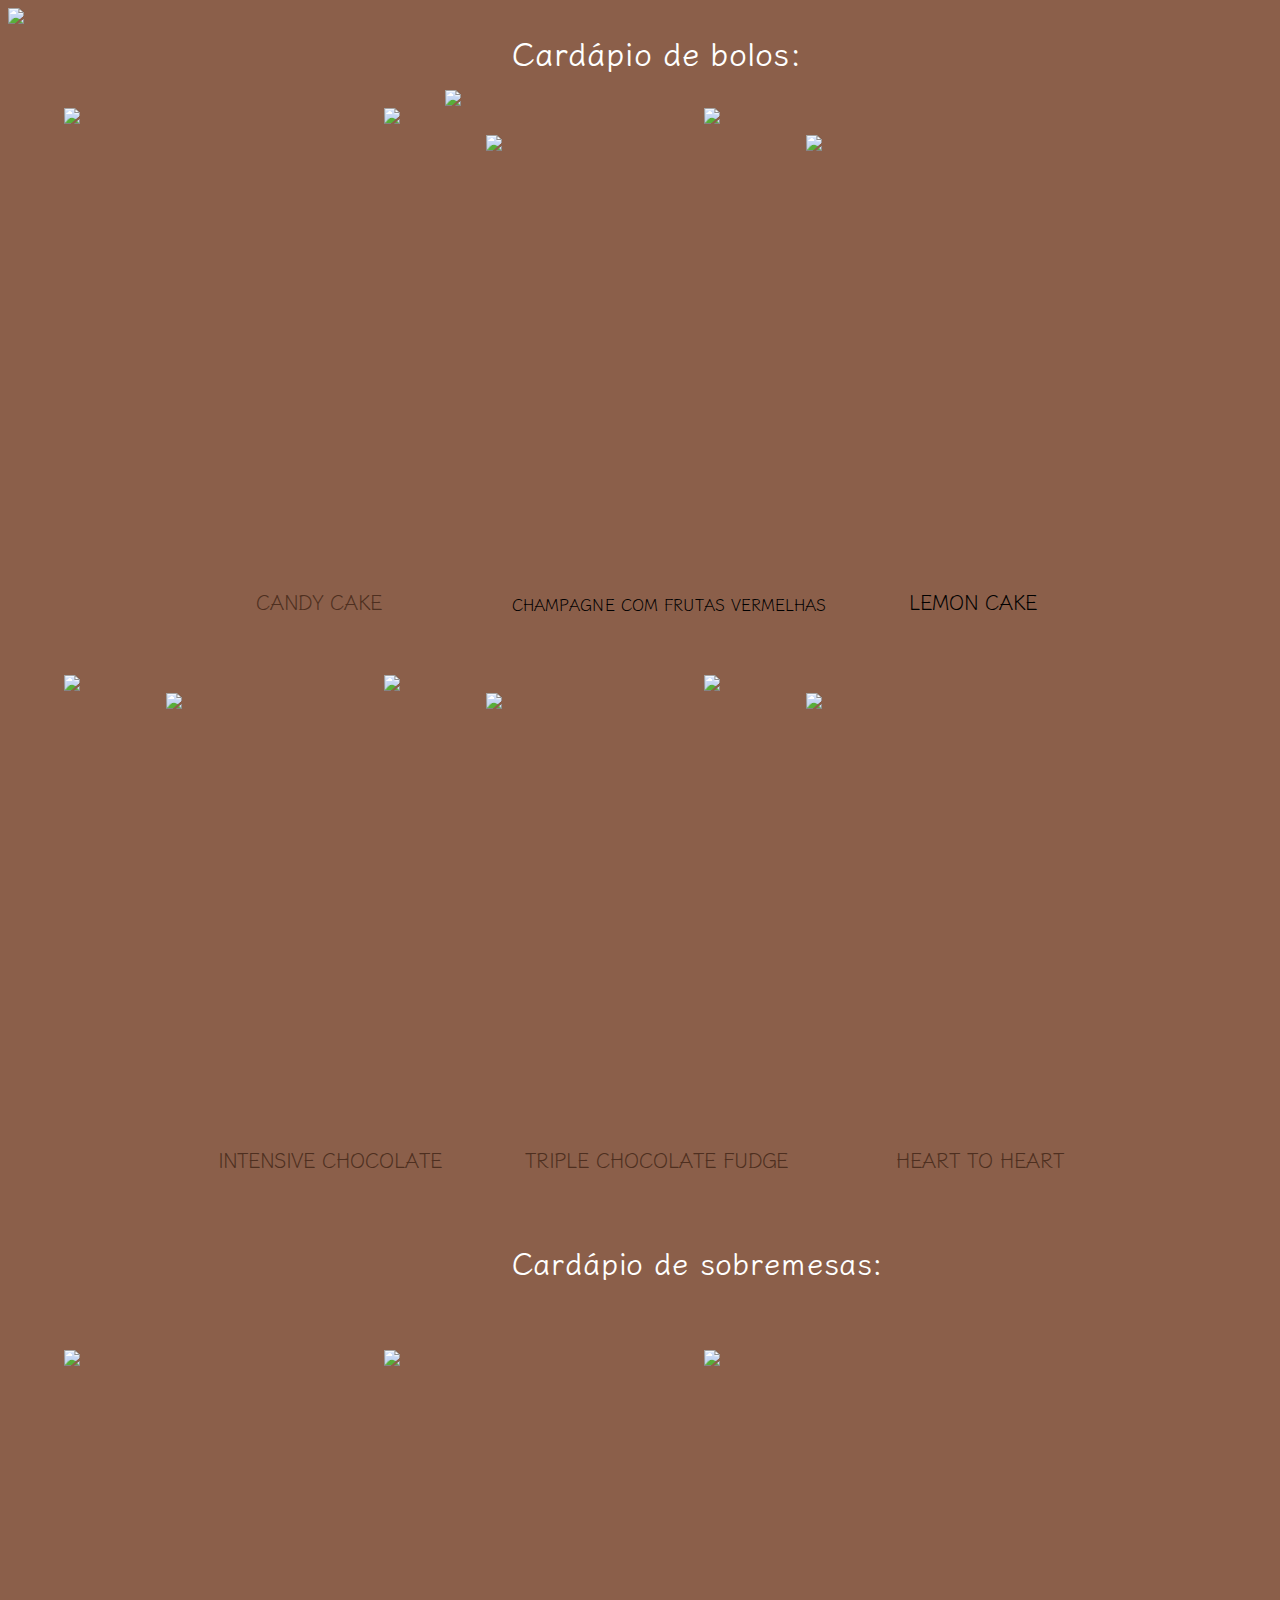
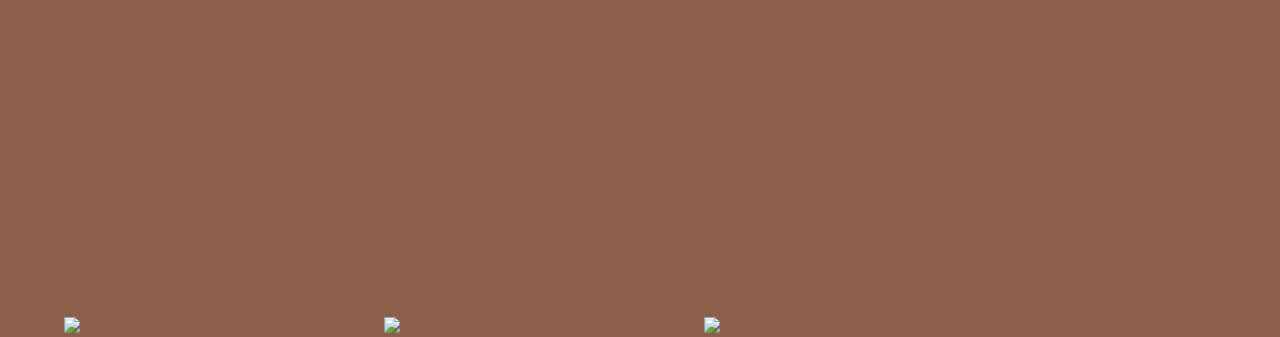
==== cardapio.html @ 287a2162 "Add files via upload" ====
<!DOCTYPE html>
<html lang="pt-BR">
<head>
    <meta charset="UTF-8">
    <meta http-equiv="X-UA-Compatible" content="IE=edge">
    <meta name="viewport" content="width=device-width, initial-scale=1.0">
    <title>CARDÁPIO DE BOLOS</title>
    <link rel="stylesheet" href="cardapio-css.css">
</head>
<body>
    <h1>Cardápio de bolos:</h1>
    
    <div class="fotocandy">
        <img src="RETANGULO MARROM CARDAPIO.svg">
    </div>
    
    <div class="miniretangulo">
        <img src="mini retangulo amarelo.svg">
    </div>

    <div class="candycake">
        <img src="foto do bolo irmao.svg">
    </div>

    <p class="candy">
        CANDY CAKE
    </p>

    <div class="mini2">
        <img src="mini retangulo amarelo.svg">
    </div>

    <div class="mini3">
        <img src="mini retangulo amarelo.svg">
    </div>

    <div class="mini4">
        <img src="mini retangulo amarelo.svg">
    </div>

    <div class="mini5">
        <img src="mini retangulo amarelo.svg">
    </div>

    <div class="mini6">
        <img src="mini retangulo amarelo.svg">
    </div>

    <div class="bolo-mini2">
        <img src="bolo de morango.svg">
    </div>

    <div class="bolo-mini3">
        <img src="lemon cake.svg">
    </div>

    <p class="bolodemorango">
        CHAMPAGNE COM FRUTAS VERMELHAS
    </p>

    <p class="lemoncake">
       LEMON CAKE
    </p>

    <div class="fotointensa">
        <img src="intensive chocolate - Copia.svg">
    </div>

    <div class="fototripla">
        <img src="triple chocolate.svg">
    </div>

    <div class="fotoheart">
        <img src="heart to heart.svg">
    </div>

    <p class="intensive">
        INTENSIVE CHOCOLATE
    </p>

    <p class="triple">
        TRIPLE CHOCOLATE FUDGE
    </p>

    <p class="heart">
        HEART TO HEART
    </p>

    <h2>Cardápio de sobremesas:</h2>

    <div class="img1">
        <img src="mini retangulo amarelo.svg">
    </div>

    <div class="img2">
        <img src="mini retangulo amarelo.svg">
    </div>

    <div class="img3">
        <img src="mini retangulo amarelo.svg">
    </div>

    <div class="img4">
        <img src="mini retangulo amarelo.svg">
    </div>

    <div class="img5">
        <img src="mini retangulo amarelo.svg">
    </div>

    <div class="img6">
        <img src="mini retangulo amarelo.svg">
    </div>

    <div class="tiramisu">
        
    </div>


    
</body>
</html>
---- cardapio-css.css ----
@import url('https://fonts.googleapis.com/css2?family=Klee+One&display=swap');

body{
    background-color: #8B5F4A;
}
h1{
    font-family: 'Klee One', cursive;
    color: #fff;
    position: absolute;
    top: auto;
    left: 40%;
}
.miniretangulo{
    position: absolute;
    top: 12%;
    left: 5%;
}
.candycake{
    position: absolute;
    top: 10%;
    right: 64%;
}
.candy{
    font-family: 'Klee One', cursive;
    color: #4E2F20;
    position: absolute;
    top: 63%;
    left: 20%;
    font-size: 20px;
}
.mini2{
    position: absolute;
    top: 12%;
    left: 30%;
}
.mini3{
    position: absolute;
    top: 12%;
    left: 55%;
}
.mini4{
    position: absolute;
    top: 75%;
    left: 5%;
}
.mini5{
    position: absolute;
    top: 75%;
    left: 30%;
}
.mini6{
    position: absolute;
    top: 75%;
    left: 55%;
}
.bolo-mini2{
    position: absolute;
    top: 15%;
    left: 38%;
}
.bolo-mini3{
    position: absolute;
    top: 15%;
    left: 63%;
}
.bolodemorango{
    font-family: 'Klee One', cursive;
    position: absolute;
    top: 64%;
    left: 40%;
}
.lemoncake{
    font-family: 'Klee One', cursive;
    position: absolute;
    top: 63%;
    left: 71%;
    font-size: 20px;
}
.fotointensa{
    position: absolute;
    top: 77%;
    left: 13%;
}
.fototripla{
    position: absolute;
    top: 77%;
    left: 38%;
}
.fotoheart{
    position: absolute;
    top: 77%;
    left: 63%;
}
.intensive{
    font-family: 'Klee One', cursive;
    color: #4E2F20;
    position: absolute;
    top: 125%;
    left: 17%;
    font-size: 20px;
}
.triple{
    font-family: 'Klee One', cursive;
    color: #4E2F20;
    position: absolute;
    top: 125%;
    left: 41%;
    font-size: 20px;
}
.heart{
    font-family: 'Klee One', cursive;
    color: #4E2F20;
    position: absolute;
    top: 125%;
    left: 70%;
    font-size: 20px;
}
h2{
    font-family: 'Klee One', cursive;
    color: #fff;
    position: absolute;
    top: 135%;
    left: 40%;
    font-size: 30px;
}
.img1{
    position: absolute;
    top: 150%;
    left: 5%;
}
.img2{
    position: absolute;
    top: 150%;
    left: 30%;
}
.img3{
    position: absolute;
    top: 150%;
    left: 55%;
}
.img4{
    position: absolute;
    top: 213%;
    left: 5%
}
.img5{
    position: absolute;
    top: 213%;
    left: 30%;
}
.img6{
    position: absolute;
    top: 213%;
    left: 55%;
}
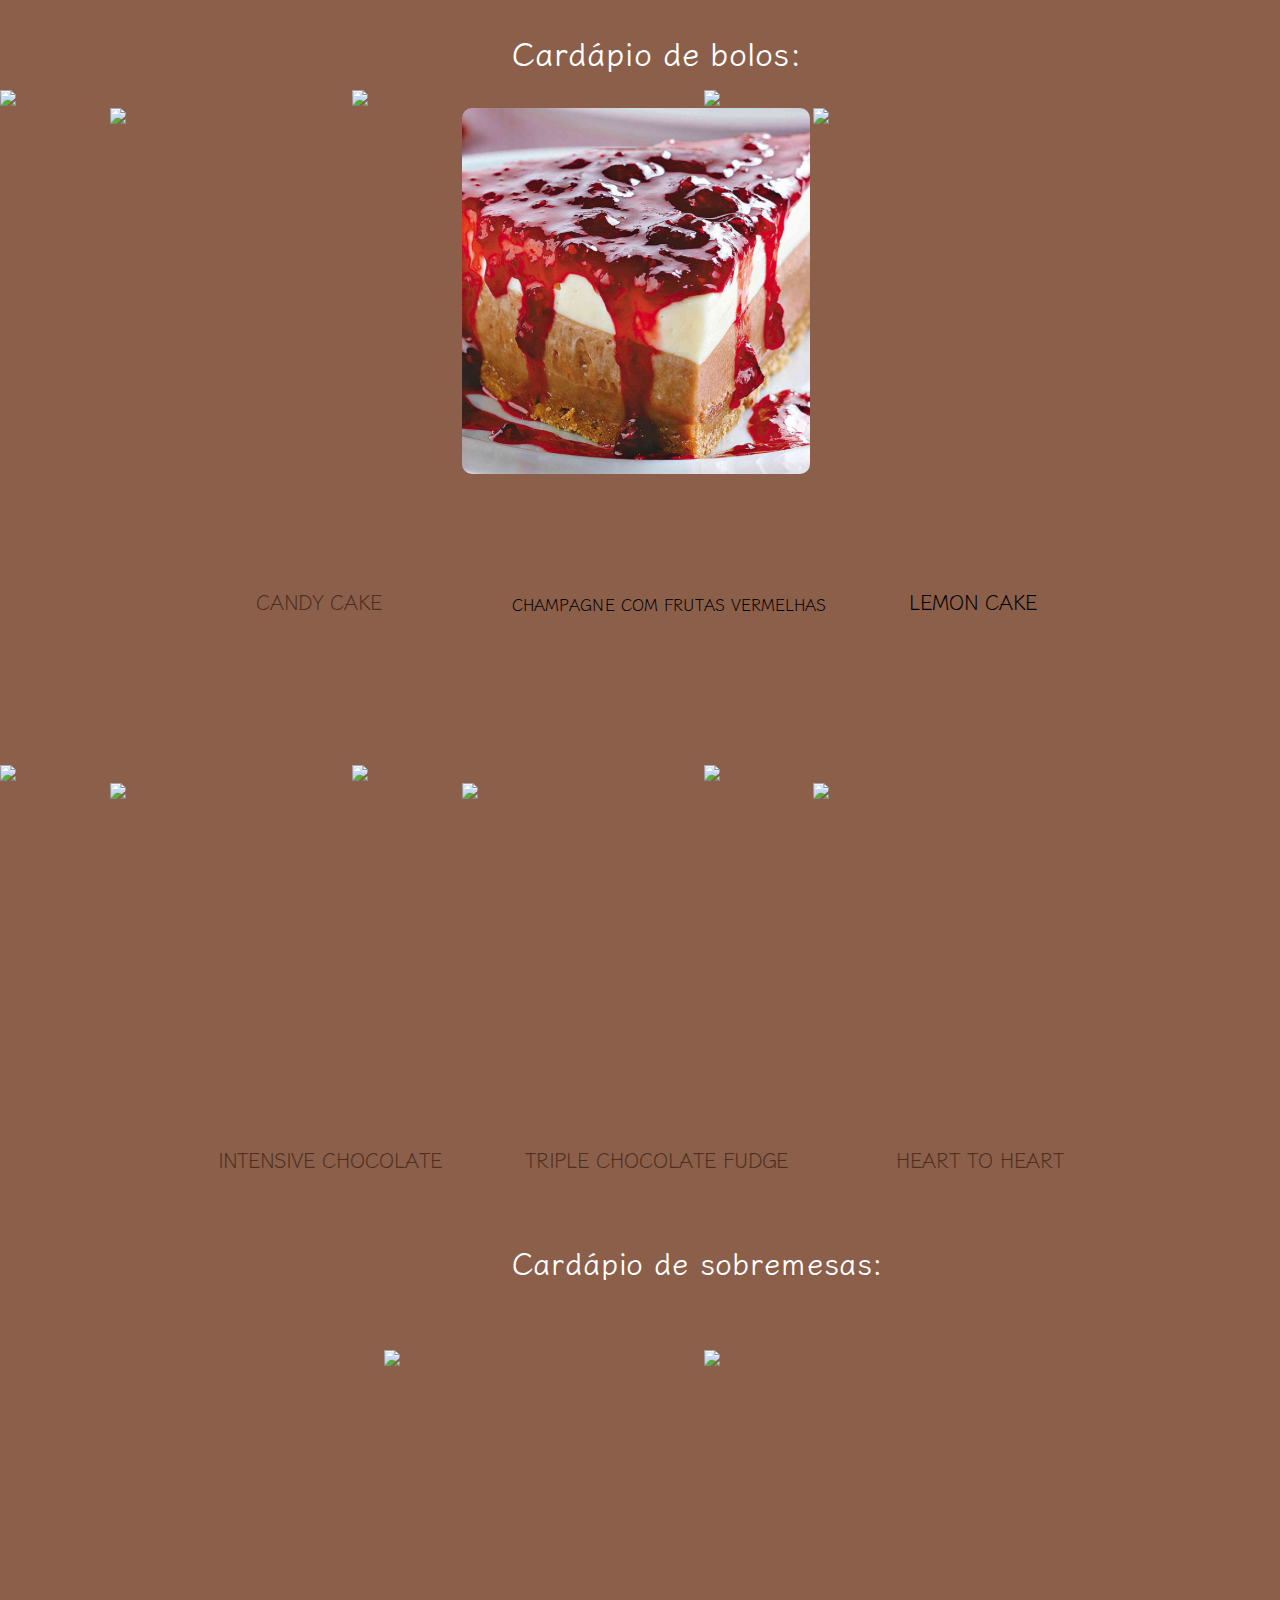
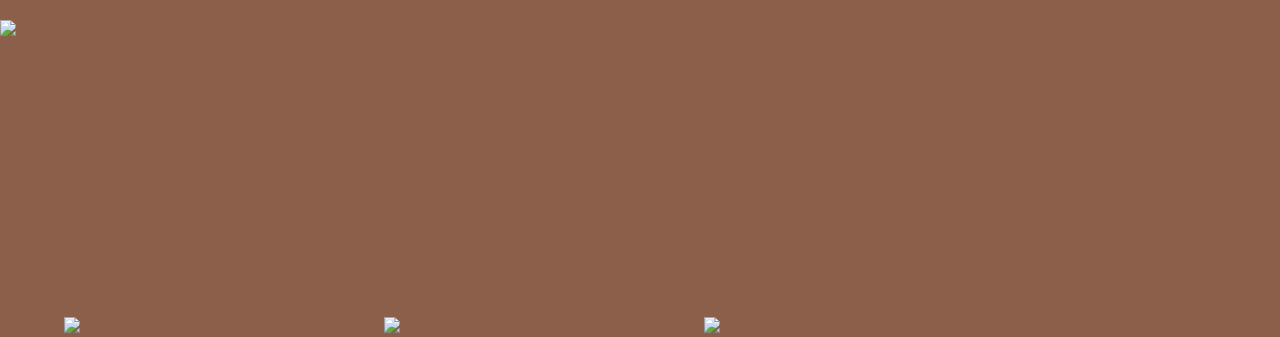
==== commit b38f8784: "Add files via upload" ====
--- a/cardapio.html
+++ b/cardapio.html
@@ -11,15 +11,15 @@
     <h1>Cardápio de bolos:</h1>
     
     <div class="fotocandy">
-        <img src="RETANGULO MARROM CARDAPIO.svg">
+        <img src="Rectangle 60.svg">
     </div>
     
     <div class="miniretangulo">
-        <img src="mini retangulo amarelo.svg">
+        <img src="Rectangle 62.svg">
     </div>
 
     <div class="candycake">
-        <img src="foto do bolo irmao.svg">
+        <img src="image 33.svg">
     </div>
 
     <p class="candy">
@@ -27,31 +27,31 @@
     </p>
 
     <div class="mini2">
-        <img src="mini retangulo amarelo.svg">
+        <img src="Rectangle 62.svg">
     </div>
 
     <div class="mini3">
-        <img src="mini retangulo amarelo.svg">
+        <img src="Rectangle 62.svg">
     </div>
 
     <div class="mini4">
-        <img src="mini retangulo amarelo.svg">
+        <img src="Rectangle 62.svg">
     </div>
 
     <div class="mini5">
-        <img src="mini retangulo amarelo.svg">
+        <img src="Rectangle 62.svg">
     </div>
 
     <div class="mini6">
-        <img src="mini retangulo amarelo.svg">
+        <img src="Rectangle 62.svg">
     </div>
 
     <div class="bolo-mini2">
-        <img src="bolo de morango.svg">
+        <img src="image 32.svg">
     </div>
 
     <div class="bolo-mini3">
-        <img src="lemon cake.svg">
+        <img src="image 36.svg">
     </div>
 
     <p class="bolodemorango">
@@ -63,15 +63,15 @@
     </p>
 
     <div class="fotointensa">
-        <img src="intensive chocolate - Copia.svg">
+        <img src="image 7.svg">
     </div>
 
     <div class="fototripla">
-        <img src="triple chocolate.svg">
+        <img src="image 8.svg">
     </div>
 
     <div class="fotoheart">
-        <img src="heart to heart.svg">
+        <img src="image 9.svg">
     </div>
 
     <p class="intensive">
@@ -89,27 +89,27 @@
     <h2>Cardápio de sobremesas:</h2>
 
     <div class="img1">
-        <img src="mini retangulo amarelo.svg">
+        <img src="Rectangle 62.svg">
     </div>
 
     <div class="img2">
-        <img src="mini retangulo amarelo.svg">
+        <img src="Rectangle 62.svg">
     </div>
 
     <div class="img3">
-        <img src="mini retangulo amarelo.svg">
+        <img src="Rectangle 62.svg">
     </div>
 
     <div class="img4">
-        <img src="mini retangulo amarelo.svg">
+        <img src="Rectangle 62.svg">
     </div>
 
     <div class="img5">
-        <img src="mini retangulo amarelo.svg">
+        <img src="Rectangle 62.svg">
     </div>
 
     <div class="img6">
-        <img src="mini retangulo amarelo.svg">
+        <img src="Rectangle 62.svg">
     </div>
 
     <div class="tiramisu">
--- a/cardapio-css.css
+++ b/cardapio-css.css
@@ -10,15 +10,21 @@
     top: auto;
     left: 40%;
 }
+
+.fotocandy{
+    position: absolute;
+    left: -5%;
+}
+
 .miniretangulo{
     position: absolute;
-    top: 12%;
-    left: 5%;
+    top: 10%;
+    left: 0%;
 }
 .candycake{
     position: absolute;
-    top: 10%;
-    right: 64%;
+    top: 12%;
+    left: 8.6%;
 }
 .candy{
     font-family: 'Klee One', cursive;
@@ -30,38 +36,38 @@
 }
 .mini2{
     position: absolute;
-    top: 12%;
-    left: 30%;
+    top: 10%;
+    left: 27.5%;
 }
 .mini3{
     position: absolute;
-    top: 12%;
+    top: 10%;
     left: 55%;
 }
 .mini4{
     position: absolute;
-    top: 75%;
-    left: 5%;
+    top: 85%;
+    left: 0%;
 }
 .mini5{
     position: absolute;
-    top: 75%;
-    left: 30%;
+    top: 85%;
+    left: 27.5%;
 }
 .mini6{
     position: absolute;
-    top: 75%;
+    top: 85%;
     left: 55%;
 }
 .bolo-mini2{
     position: absolute;
-    top: 15%;
-    left: 38%;
+    top: 12%;
+    left: 36.1%;
 }
 .bolo-mini3{
     position: absolute;
-    top: 15%;
-    left: 63%;
+    top: 12%;
+    left: 63.5%;
 }
 .bolodemorango{
     font-family: 'Klee One', cursive;
@@ -78,18 +84,18 @@
 }
 .fotointensa{
     position: absolute;
-    top: 77%;
-    left: 13%;
+    top: 87%;
+    left: 8.6%;
 }
 .fototripla{
     position: absolute;
-    top: 77%;
-    left: 38%;
+    top: 87%;
+    left: 36.1%;
 }
 .fotoheart{
     position: absolute;
-    top: 77%;
-    left: 63%;
+    top: 87%;
+    left: 63.5%;
 }
 .intensive{
     font-family: 'Klee One', cursive;
@@ -125,8 +131,8 @@
 }
 .img1{
     position: absolute;
-    top: 150%;
-    left: 5%;
+    top: 180%;
+    left: 0%;
 }
 .img2{
     position: absolute;
